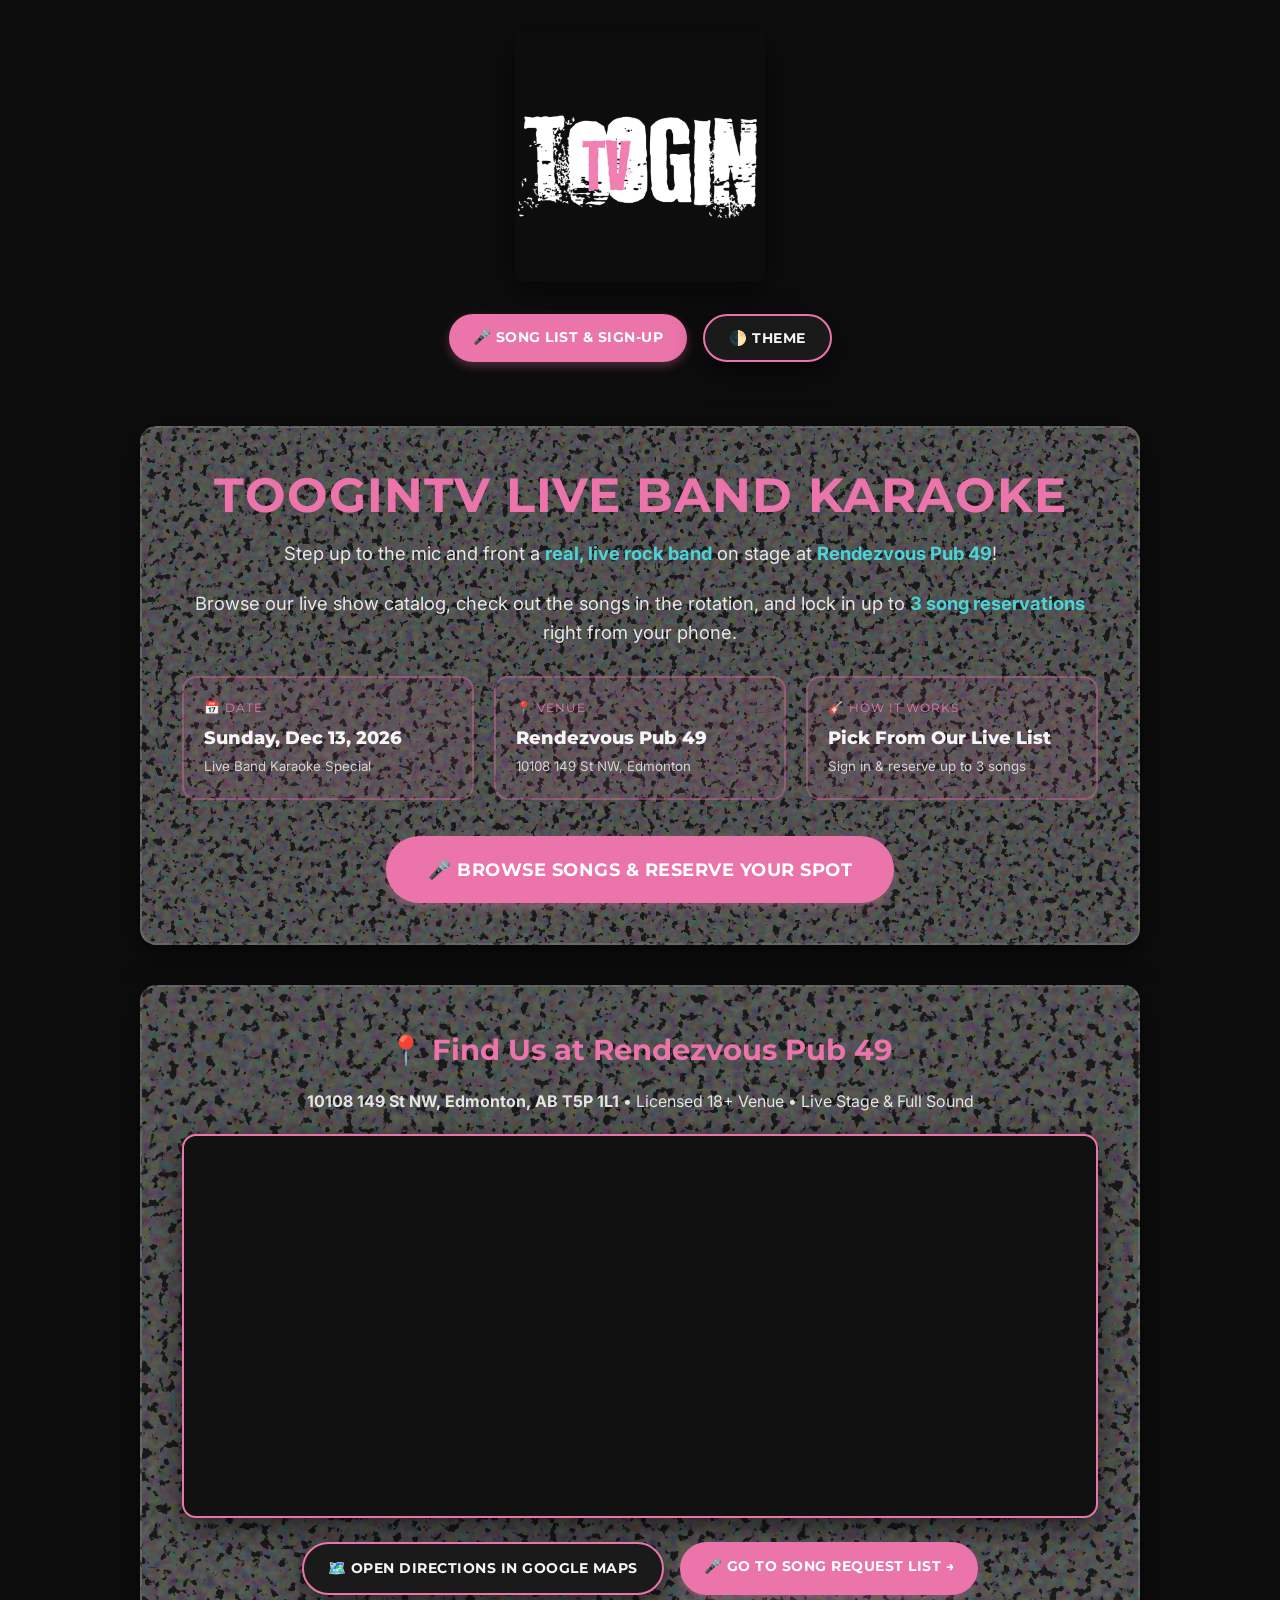
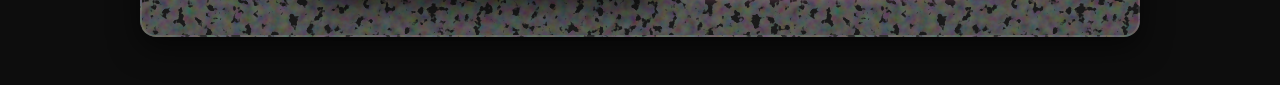
==== karaoke/index.html @ b61923ed "commit" ====
<!DOCTYPE html>
<html lang="en">
<head>
  <meta charset="UTF-8" />
  <meta name="viewport" content="width=device-width, initial-scale=1.0" />
  <title>TooginTV — Live Band Karaoke at Rendezvous Pub</title>
  <link rel="preconnect" href="https://fonts.googleapis.com">
  <link rel="preconnect" href="https://fonts.gstatic.com" crossorigin>
  <link href="https://fonts.googleapis.com/css2?family=Inter:wght@400;500;600;700&family=Montserrat:wght@700;800;900&display=swap" rel="stylesheet">
  <link rel="stylesheet" href="../css/styles.css">
  <style>
    :root {
      --primary-cyan: #4ce0e4;
      --primary-pink: #eb74ab;
      --pink-hover: #d15d92;
      --bg-color: var(--primary-cyan);
      --text-color: #222222;
      --card-bg: #ffffff;
      --card-shadow: 0 10px 30px rgba(0, 0, 0, 0.15);
      --border-color: rgba(0, 0, 0, 0.1);
    }
    body.dark-mode {
      --bg-color: #0d0d0d;
      --text-color: #f5f5f5;
      --card-bg: #1a1a1a;
      --card-shadow: 0 10px 30px rgba(0, 0, 0, 0.6);
      --border-color: rgba(255, 255, 255, 0.1);
    }
    .hero-section h1 {
      color: var(--primary-pink);
      margin-bottom: 1rem;
      font-size: clamp(2rem, 5vw, 3rem);
      text-transform: uppercase;
      letter-spacing: 1px;
      line-height: 1.15;
    }
    .hero-section p {
      font-size: 1.15rem;
      margin-bottom: 1.25rem;
      opacity: 0.92;
    }
    .hero-section strong {
      color: var(--primary-cyan);
    }
    body:not(.dark-mode) .hero-section strong {
      color: #d15d92;
    }
    .event-grid {
      display: grid;
      grid-template-columns: repeat(auto-fit, minmax(220px, 1fr));
      gap: 1.25rem;
      margin: 1.75rem 0;
      text-align: left;
    }
    .event-stat {
      background: rgba(235, 116, 171, 0.08);
      border: 2px solid rgba(235, 116, 171, 0.35);
      border-radius: 14px;
      padding: 1.25rem;
    }
    .event-stat .label {
      font-family: 'Montserrat', sans-serif;
      font-size: 0.78rem;
      text-transform: uppercase;
      letter-spacing: 1px;
      color: var(--primary-pink);
      display: block;
      margin-bottom: 0.35rem;
    }
    .event-stat .value {
      font-family: 'Montserrat', sans-serif;
      font-size: 1.15rem;
      font-weight: 800;
    }
    .map-wrapper {
      width: 100%;
      border-radius: 14px;
      overflow: hidden;
      border: 2px solid var(--primary-pink);
      box-shadow: var(--card-shadow);
      margin-top: 1.25rem;
      background: #111;
    }
    .map-wrapper iframe {
      width: 100%;
      height: 380px;
      border: 0;
      display: block;
    }
    .cta-big {
      display: inline-block;
      padding: 1.15rem 2.6rem;
      font-size: 1.15rem;
      margin-top: 0.5rem;
    }
  </style>
</head>
<body class="dark-mode">
  <header>
    <a href="index.html">
      <img src="../black and pink.png" onerror="this.onerror=null;this.src='TooginLogo.jpg';" alt="TooginTV Logo" class="logo-img" />
    </a>
    <nav class="header-controls">
      <a href="karaoke.html" class="btn">🎤 Song List &amp; Sign-Up</a>
      <button class="btn btn-outline" id="themeToggle" type="button">🌓 Theme</button>
    </nav>
  </header>

  <main>
    <!-- HERO / EVENT INFO CARD -->
    <section class="card hero-section text-center">
      <h1>TooginTV Live Band Karaoke</h1>
      <p>
        Step up to the mic and front a <strong>real, live rock band</strong> on stage at <strong>Rendezvous Pub 49</strong>!
      </p>
      <p>
        Browse our live show catalog, check out the songs in the rotation, and lock in up to <strong>3 song reservations</strong> right from your phone.
      </p>

      <div class="event-grid">
        <div class="event-stat">
          <span class="label">📅 Date</span>
          <div class="value">Sunday, Dec 13, 2026</div>
          <small style="opacity:0.8;">Live Band Karaoke Special</small>
        </div>
        <div class="event-stat">
          <span class="label">📍 Venue</span>
          <div class="value">Rendezvous Pub 49</div>
          <small style="opacity:0.8;">10108 149 St NW, Edmonton</small>
        </div>
        <div class="event-stat">
          <span class="label">🎸 How It Works</span>
          <div class="value">Pick From Our Live List</div>
          <small style="opacity:0.8;">Sign in &amp; reserve up to 3 songs</small>
        </div>
      </div>

      <a href="karaoke.html" class="btn cta-big">🎤 Browse Songs &amp; Reserve Your Spot</a>
    </section>

    <!-- VENUE & MAP CARD -->
    <section class="card text-center">
      <h2>📍 Find Us at Rendezvous Pub 49</h2>
      <p>
        <strong>10108 149 St NW, Edmonton, AB T5P 1L1</strong> • Licensed 18+ Venue • Live Stage &amp; Full Sound
      </p>

      <div class="map-wrapper">
        <iframe
          title="Rendezvous Pub 49 Edmonton Map"
          loading="lazy"
          allowfullscreen
          referrerpolicy="no-referrer-when-downgrade"
          src="https://www.google.com/maps?q=Rendezvous+Pub+10108+149+St+NW+Edmonton+AB+T5P+1L1&output=embed">
        </iframe>
      </div>

      <div style="margin-top: 1.5rem; display: flex; justify-content: center; gap: 1rem; flex-wrap: wrap;">
        <a href="https://www.google.com/maps/dir/?api=1&destination=10108+149+St+NW+Edmonton+AB+T5P+1L1"
           target="_blank" rel="noopener" class="btn btn-outline">
          🗺️ Open Directions in Google Maps
        </a>
        <a href="karaoke.html" class="btn">
          🎤 Go to Song Request List →
        </a>
      </div>
    </section>
  </main>

  <script>
    (function initTheme() {
      const saved = localStorage.getItem('toogintv-theme');
      if (saved === 'light') {
        document.body.classList.remove('dark-mode');
      } else {
        document.body.classList.add('dark-mode');
      }
      const btn = document.getElementById('themeToggle');
      if (btn) {
        btn.addEventListener('click', () => {
          document.body.classList.toggle('dark-mode');
          const isDark = document.body.classList.contains('dark-mode');
          localStorage.setItem('toogintv-theme', isDark ? 'dark' : 'light');
        });
      }
    })();
  </script>
</body>
</html>
---- css/styles.css ----
:root {
    --primary-cyan: #4ce0e4; 
    --primary-pink: #eb74ab; 
    --pink-hover: #d15d92;
    
    /* Baseline Light Mode Defaults */
    --bg-color: var(--primary-cyan);
    --text-color: #222222;
    --card-bg: #ffffff;
    --card-shadow: 0 10px 30px rgba(0, 0, 0, 0.15);
    --border-color: rgba(0, 0, 0, 0.1);
}

body.dark-mode {
    --bg-color: #0d0d0d; 
    --text-color: #f5f5f5;
    --card-bg: #1a1a1a;
    --card-shadow: 0 10px 30px rgba(0, 0, 0, 0.6);
    --border-color: rgba(255, 255, 255, 0.1);
}

* { box-sizing: border-box; margin: 0; padding: 0; }

body {
    background-color: var(--bg-color);
    color: var(--text-color);
    font-family: 'Inter', sans-serif;
    transition: background-color 0.4s ease, color 0.4s ease;
    display: flex;
    flex-direction: column;
    align-items: center;
    min-height: 100vh;
    padding: 0 1.5rem 3rem 1.5rem;
    line-height: 1.6;
}

h1, h2, h3, .brand-font { font-family: 'Montserrat', sans-serif; }

header {
    display: flex;
    flex-direction: column;
    align-items: center;
    width: 100%;
    max-width: 1000px;
    padding: 2rem 0;
    margin-bottom: 2rem;
    gap: 1.5rem;
}

.logo-img {
    max-width: 250px;
    height: auto;
    border-radius: 8px;
    box-shadow: var(--card-shadow);
    transition: transform 0.3s ease;
}

.logo-img:hover { transform: translateY(-2px); }

.header-controls { 
    display: flex; 
    gap: 1rem; 
    align-items: center; 
    flex-wrap: wrap;
    justify-content: center;
}

.btn {
    background-color: var(--primary-pink);
    color: #ffffff;
    border: none;
    padding: 0.8rem 1.5rem;
    font-family: 'Montserrat', sans-serif;
    font-size: 0.9rem;
    font-weight: 700;
    cursor: pointer;
    border-radius: 50px;
    text-transform: uppercase;
    text-decoration: none;
    text-align: center;
    letter-spacing: 0.5px;
    transition: all 0.2s ease;
    box-shadow: 0 4px 10px rgba(235, 116, 171, 0.3);
}

.btn:hover {
    background-color: var(--pink-hover);
    transform: translateY(-2px);
    box-shadow: 0 6px 15px rgba(235, 116, 171, 0.4);
}

.btn-outline {
    background-color: var(--card-bg);
    border: 2px solid var(--primary-pink);
    color: var(--text-color);
    box-shadow: var(--card-shadow);
}

.btn-outline:hover { background-color: var(--primary-pink); color: #ffffff; }

main {
    width: 100%;
    max-width: 1000px;
    display: flex;
    flex-direction: column;
    gap: 2.5rem;
}

.card {
    background-color: var(--card-bg);
    background-image: url("data:image/svg+xml,%3Csvg viewBox='0 0 200 200' xmlns='http://www.w3.org/2000/svg'%3E%3Cfilter id='noiseFilter'%3E%3CfeTurbulence type='fractalNoise' baseFrequency='0.35' numOctaves='3' stitchTiles='stitch'/%3E%3CfeColorMatrix type='matrix' values='1 0 0 0 0 0 1 0 0 0 0 0 1 0 0 0 0 0 12 -4' /%3E%3C/filter%3E%3Crect width='100%25' height='100%25' filter='url(%23noiseFilter)' opacity='0.35'/%3E%3C/svg%3E");
    padding: 2.5rem;
    border-radius: 16px;
    box-shadow: var(--card-shadow);
    border: 2px solid var(--border-color);
    transition: background-color 0.4s ease, border 0.4s ease;
}

.text-center { text-align: center; }
.card h2 { color: var(--primary-pink); margin-bottom: 1rem; font-size: 1.8rem; }
.card p { margin-bottom: 1rem; color: inherit; opacity: 0.9; }

/* Broadcast Schedule & Countdown */
.schedule-section { text-align: center; display: flex; flex-direction: column; align-items: center; gap: 1.5rem; }
.event-title { color: var(--primary-cyan); font-size: 1.5rem; font-family: 'Montserrat', sans-serif; text-transform: uppercase; display: block; margin-bottom: 0.5rem; }
body.light-mode .event-title { color: #d15d92; }
.local-time { color: #ffffff; background: #222; padding: 0.3rem 0.8rem; border-radius: 6px; font-weight: 700; display: inline-block; }
.countdown { display: flex; gap: 1.5rem; justify-content: center; margin-top: 1rem; }
.time-box { display: flex; flex-direction: column; align-items: center; background-color: var(--bg-color); padding: 1.2rem; border-radius: 12px; min-width: 90px; border: 2px solid rgba(235, 116, 171, 0.3); box-shadow: inset 0 2px 5px rgba(0,0,0,0.2); }
.time-box span { font-family: 'Montserrat', sans-serif; font-size: 2.5rem; font-weight: 800; color: var(--primary-pink); line-height: 1; }
.time-box small { font-weight: 500; text-transform: uppercase; font-size: 0.8rem; margin-top: 0.5rem; opacity: 0.9; }

/* Media Tabs */
.tabs-header { display: flex; gap: 1rem; margin-bottom: 1.5rem; justify-content: center; border-bottom: 2px solid var(--border-color); padding-bottom: 0.5rem; }
.tab-btn { background: transparent; border: none; color: var(--text-color); font-family: 'Montserrat', sans-serif; font-size: 1.3rem; font-weight: 700; cursor: pointer; padding: 0.5rem 1rem; opacity: 0.5; transition: opacity 0.2s ease, color 0.2s ease; }
.tab-btn:hover { opacity: 0.8; }
.tab-btn.active { opacity: 1; color: var(--primary-pink); border-bottom: 3px solid var(--primary-pink); }
.tab-content { display: none; width: 100%; border: 2px solid var(--primary-pink); border-radius: 8px; overflow: hidden; background: #000; }
.tab-content.active { display: block; }

/* Floating PiP Player */
#twitch-embed-wrapper { width: 100%; transition: all 0.3s ease; }
#twitch-embed { width: 100%; height: 600px; }
.floating-pip {
    position: fixed !important;
    bottom: 20px;
    right: 20px;
    width: 400px !important;
    height: 225px !important;
    z-index: 9999;
    box-shadow: 0 20px 40px rgba(0,0,0,0.8);
    border: 3px solid var(--primary-cyan);
    border-radius: 12px;
    overflow: hidden;
    animation: slideIn 0.3s ease-out forwards;
}
.pip-close-btn {
    position: absolute;
    top: -10px;
    right: -10px;
    background: var(--primary-pink);
    color: white;
    border: none;
    border-radius: 50%;
    width: 30px;
    height: 30px;
    font-weight: bold;
    cursor: pointer;
    z-index: 10000;
    display: none;
}
.floating-pip .pip-close-btn { display: block; }
.floating-pip #twitch-embed { height: 100% !important; }

@keyframes slideIn {
    from { transform: translateY(100px); opacity: 0; }
    to { transform: translateY(0); opacity: 1; }
}

.tiktok-wrapper { display: flex; justify-content: center; background: var(--bg-color); padding: 1rem; }

@media (max-width: 768px) {
    .countdown { gap: 0.8rem; }
    .time-box { min-width: 70px; padding: 0.8rem; }
    .time-box span { font-size: 1.8rem; }
    #twitch-embed { height: 400px; }
    .floating-pip { width: 90% !important; right: 5%; bottom: 10px; }
}
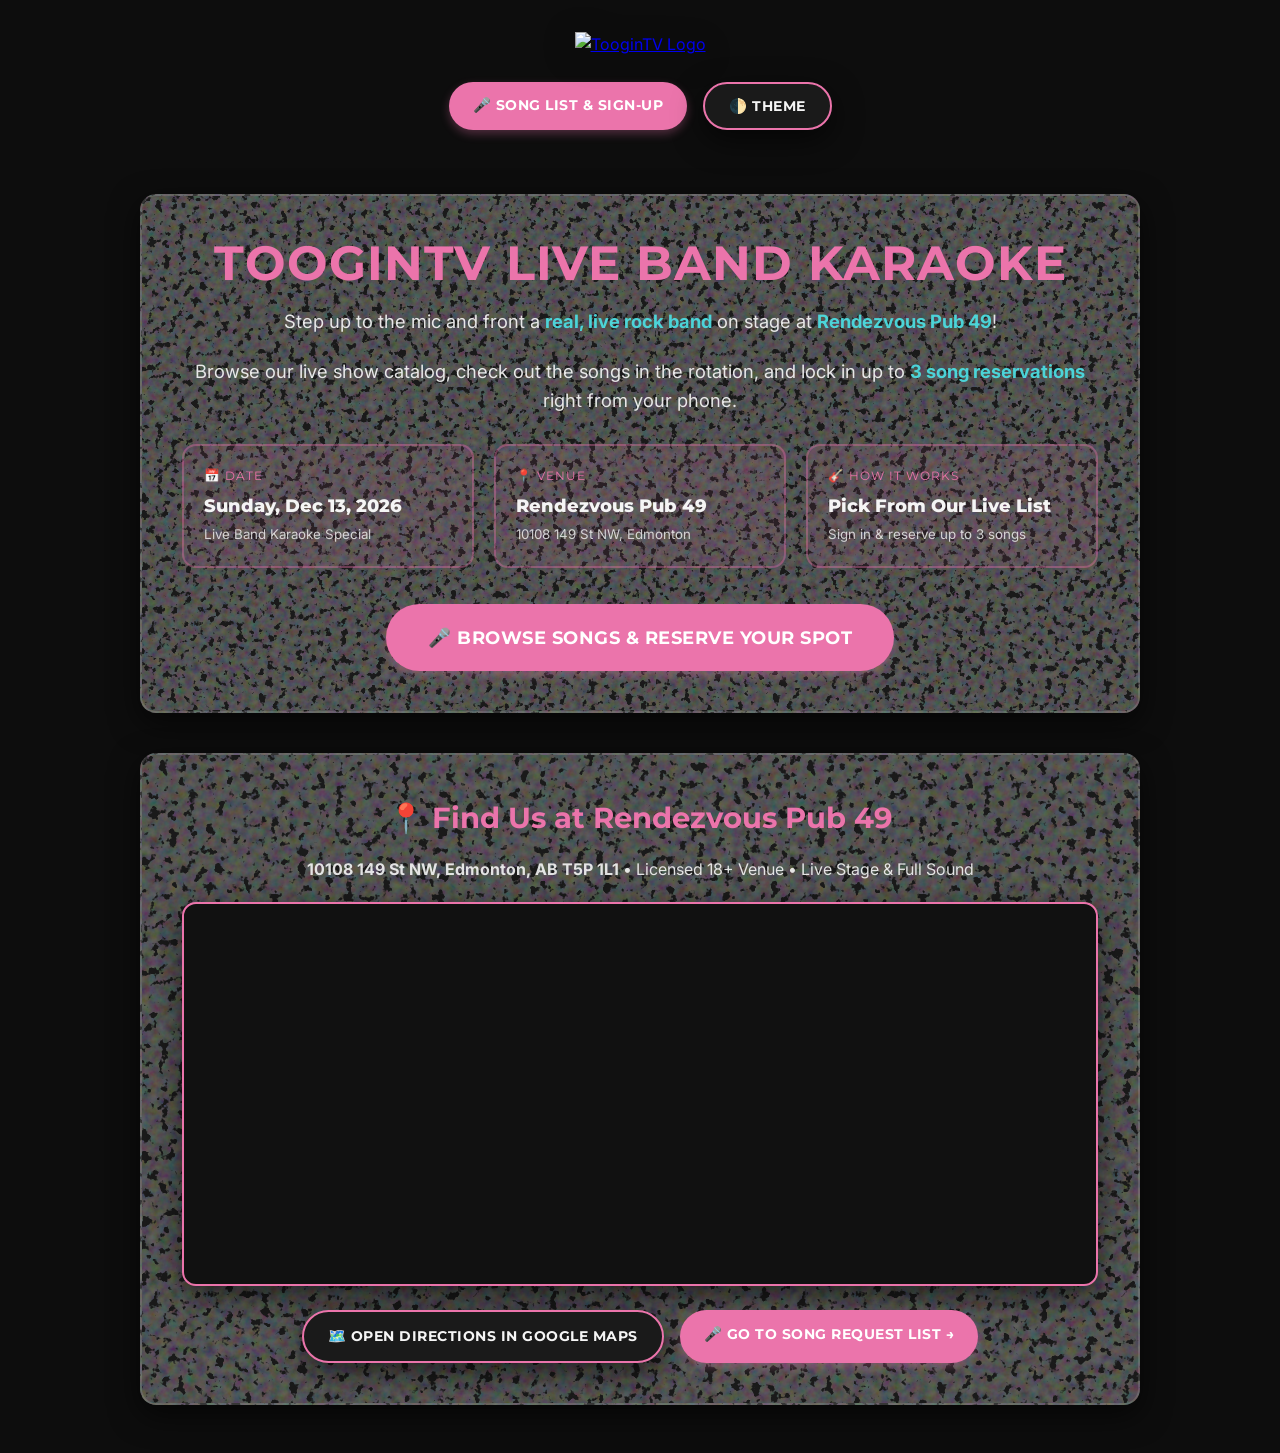
==== commit b5aca0d8: "bugfixing" ====
--- a/karaoke/index.html
+++ b/karaoke/index.html
@@ -17,14 +17,28 @@
       --text-color: #222222;
       --card-bg: #ffffff;
       --card-shadow: 0 10px 30px rgba(0, 0, 0, 0.15);
-      --border-color: rgba(0, 0, 0, 0.1);
+      --border-color: rgba(0, 0, 0, 0.12);
+      --cyan-accent: #096b6e;
     }
     body.dark-mode {
       --bg-color: #0d0d0d;
       --text-color: #f5f5f5;
       --card-bg: #1a1a1a;
       --card-shadow: 0 10px 30px rgba(0, 0, 0, 0.6);
-      --border-color: rgba(255, 255, 255, 0.1);
+      --border-color: rgba(255, 255, 255, 0.12);
+      --cyan-accent: var(--primary-cyan);
+    }
+    .logo-img {
+      max-width: 240px;
+      height: auto;
+      background: transparent !important;
+      box-shadow: none !important;
+      border-radius: 0 !important;
+      filter: drop-shadow(0 6px 16px rgba(0, 0, 0, 0.35));
+      transition: transform 0.3s ease;
+    }
+    .logo-img:hover {
+      transform: translateY(-2px);
     }
     .hero-section h1 {
       color: var(--primary-pink);
@@ -40,7 +54,7 @@
       opacity: 0.92;
     }
     .hero-section strong {
-      color: var(--primary-cyan);
+      color: var(--cyan-accent);
     }
     body:not(.dark-mode) .hero-section strong {
       color: #d15d92;
@@ -98,7 +112,7 @@
 <body class="dark-mode">
   <header>
     <a href="index.html">
-      <img src="../black and pink.png" onerror="this.onerror=null;this.src='TooginLogo.jpg';" alt="TooginTV Logo" class="logo-img" />
+      <img src="/tooginlogo.png" onerror="this.onerror=null;this.src='https://www.toogintv.com/tooginlogo.png';" alt="TooginTV Logo" class="logo-img" />
     </a>
     <nav class="header-controls">
       <a href="karaoke.html" class="btn">🎤 Song List &amp; Sign-Up</a>
@@ -169,7 +183,11 @@
 
   <script>
     (function initTheme() {
-      const saved = localStorage.getItem('toogintv-theme');
+      let saved = localStorage.getItem('toogintv-theme');
+      if (!saved) {
+        saved = 'dark';
+        localStorage.setItem('toogintv-theme', 'dark');
+      }
       if (saved === 'light') {
         document.body.classList.remove('dark-mode');
       } else {
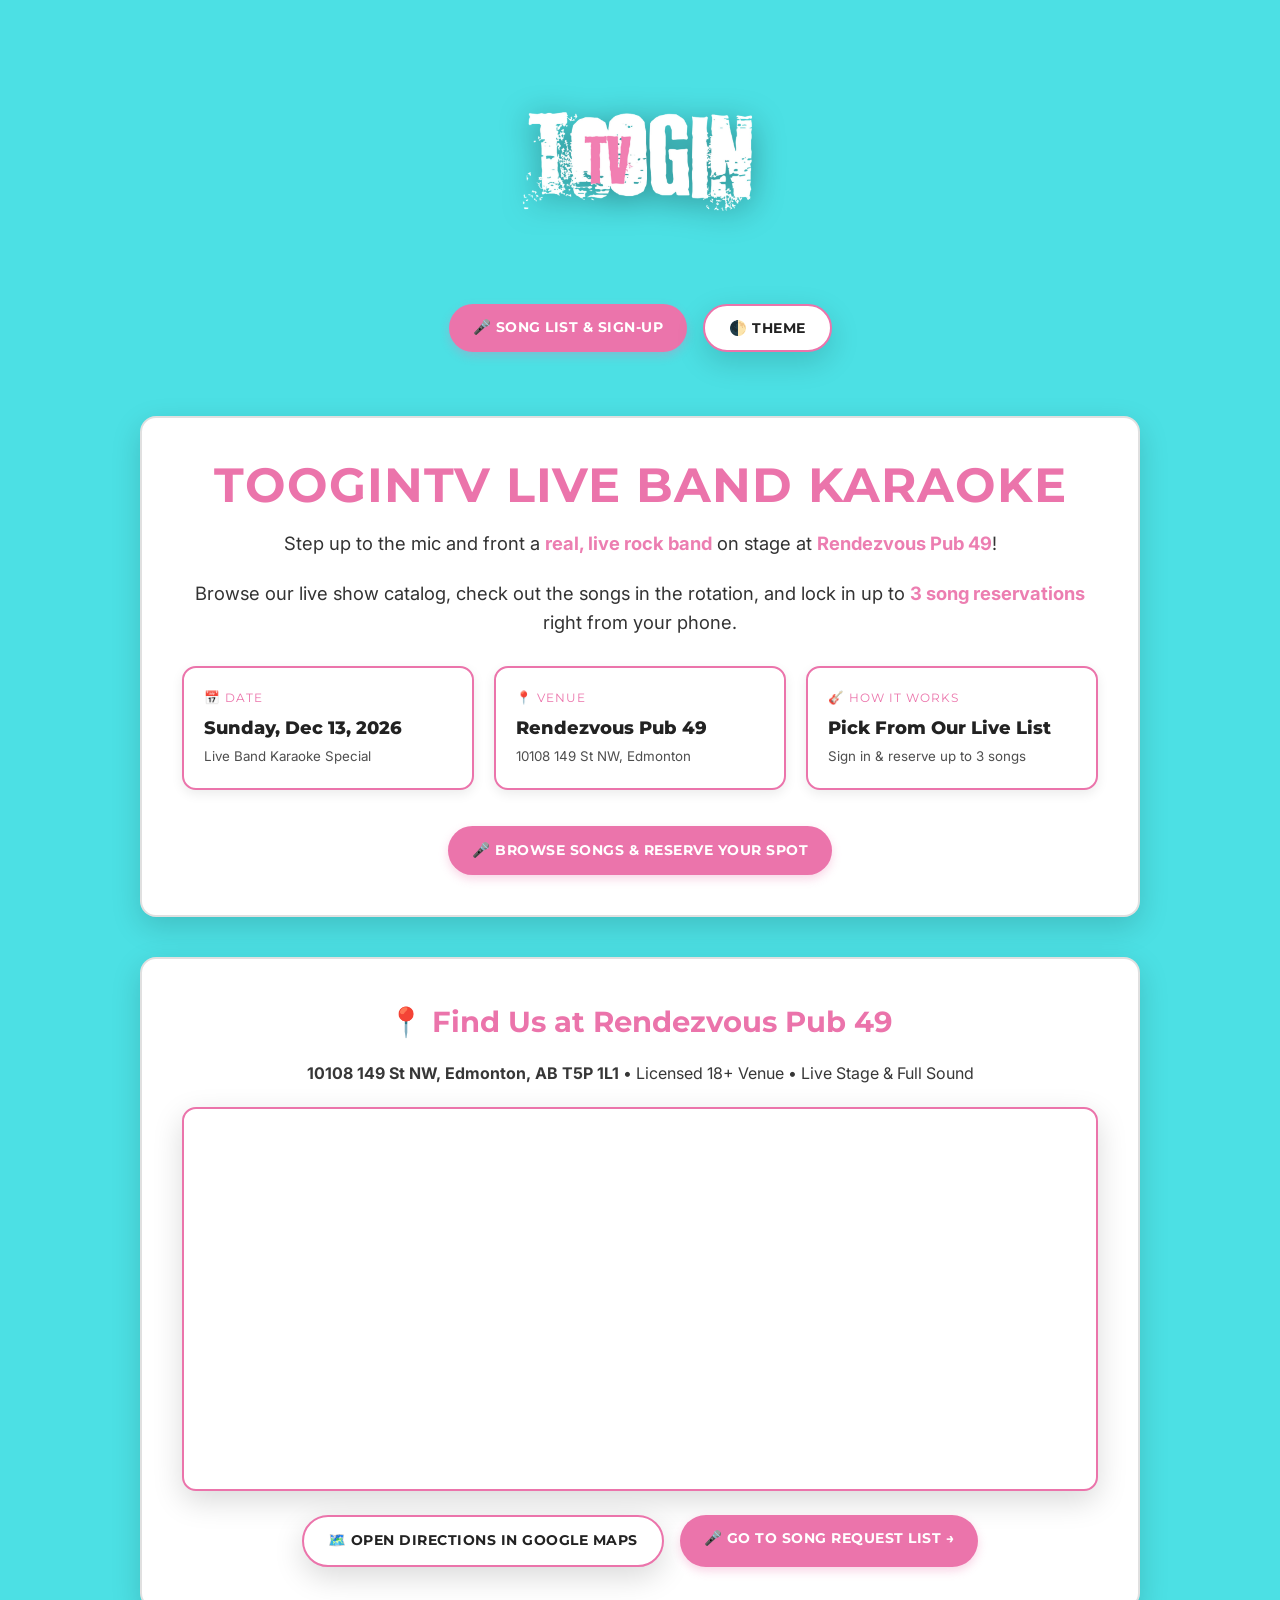
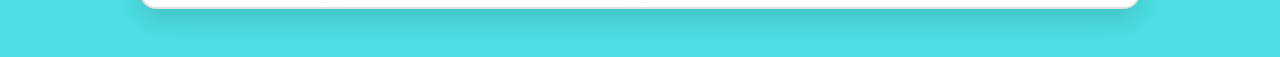
==== commit 3129c541: "d" ====
--- a/karaoke/index.html
+++ b/karaoke/index.html
@@ -16,17 +16,24 @@
       --bg-color: var(--primary-cyan);
       --text-color: #222222;
       --card-bg: #ffffff;
+      --subcard-bg: #ffffff;
       --card-shadow: 0 10px 30px rgba(0, 0, 0, 0.15);
       --border-color: rgba(0, 0, 0, 0.12);
-      --cyan-accent: #096b6e;
     }
     body.dark-mode {
       --bg-color: #0d0d0d;
       --text-color: #f5f5f5;
       --card-bg: #1a1a1a;
+      --subcard-bg: #141414;
       --card-shadow: 0 10px 30px rgba(0, 0, 0, 0.6);
       --border-color: rgba(255, 255, 255, 0.12);
-      --cyan-accent: var(--primary-cyan);
+    }
+    .card {
+      background-color: var(--card-bg) !important;
+      color: var(--text-color) !important;
+    }
+    body:not(.dark-mode) .card {
+      background-image: none !important;
     }
     .logo-img {
       max-width: 240px;
@@ -54,10 +61,10 @@
       opacity: 0.92;
     }
     .hero-section strong {
-      color: var(--cyan-accent);
+      color: var(--primary-cyan);
     }
     body:not(.dark-mode) .hero-section strong {
-      color: #d15d92;
+      color: var(--primary-pink);
     }
     .event-grid {
       display: grid;
@@ -67,10 +74,11 @@
       text-align: left;
     }
     .event-stat {
-      background: rgba(235, 116, 171, 0.08);
-      border: 2px solid rgba(235, 116, 171, 0.35);
+      background-color: var(--subcard-bg);
+      border: 2px solid var(--primary-pink);
       border-radius: 14px;
       padding: 1.25rem;
+      box-shadow: 0 4px 12px rgba(0, 0, 0, 0.08);
     }
     .event-stat .label {
       font-family: 'Montserrat', sans-serif;
@@ -93,7 +101,7 @@
       border: 2px solid var(--primary-pink);
       box-shadow: var(--card-shadow);
       margin-top: 1.25rem;
-      background: #111;
+      background: var(--subcard-bg);
     }
     .map-wrapper iframe {
       width: 100%;
@@ -109,7 +117,7 @@
     }
   </style>
 </head>
-<body class="dark-mode">
+<body class="">
   <header>
     <a href="index.html">
       <img src="/tooginlogo.png" onerror="this.onerror=null;this.src='https://www.toogintv.com/tooginlogo.png';" alt="TooginTV Logo" class="logo-img" />
@@ -183,15 +191,10 @@
 
   <script>
     (function initTheme() {
-      let saved = localStorage.getItem('toogintv-theme');
-      if (!saved) {
-        saved = 'dark';
-        localStorage.setItem('toogintv-theme', 'dark');
-      }
-      if (saved === 'light') {
+      if (localStorage.getItem('toogintv-theme') === 'dark') {
+        document.body.classList.add('dark-mode');
+      } else {
         document.body.classList.remove('dark-mode');
-      } else {
-        document.body.classList.add('dark-mode');
       }
       const btn = document.getElementById('themeToggle');
       if (btn) {
--- a/css/styles.css
+++ b/css/styles.css
@@ -7,23 +7,27 @@
     --bg-color: var(--primary-cyan);
     --text-color: #222222;
     --card-bg: #ffffff;
+    --subcard-bg: #ffffff;
+    --input-bg: #f5f9fa;
     --card-shadow: 0 10px 30px rgba(0, 0, 0, 0.15);
-    --border-color: rgba(0, 0, 0, 0.1);
+    --border-color: rgba(0, 0, 0, 0.12);
 }
 
 body.dark-mode {
     --bg-color: #0d0d0d; 
     --text-color: #f5f5f5;
     --card-bg: #1a1a1a;
+    --subcard-bg: #141414;
+    --input-bg: #111111;
     --card-shadow: 0 10px 30px rgba(0, 0, 0, 0.6);
-    --border-color: rgba(255, 255, 255, 0.1);
+    --border-color: rgba(255, 255, 255, 0.12);
 }
 
 * { box-sizing: border-box; margin: 0; padding: 0; }
 
 body {
-    background-color: var(--bg-color);
-    color: var(--text-color);
+    background-color: var(--bg-color) !important;
+    color: var(--text-color) !important;
     font-family: 'Inter', sans-serif;
     transition: background-color 0.4s ease, color 0.4s ease;
     display: flex;
@@ -48,10 +52,12 @@
 }
 
 .logo-img {
-    max-width: 250px;
+    max-width: 240px;
     height: auto;
-    border-radius: 8px;
-    box-shadow: var(--card-shadow);
+    background: transparent !important;
+    box-shadow: none !important;
+    border-radius: 0 !important;
+    filter: drop-shadow(0 6px 16px rgba(0, 0, 0, 0.35));
     transition: transform 0.3s ease;
 }
 
@@ -65,9 +71,11 @@
     justify-content: center;
 }
 
-.btn {
-    background-color: var(--primary-pink);
-    color: #ffffff;
+.btn,
+button.btn,
+a.btn {
+    background-color: var(--primary-pink) !important;
+    color: #ffffff !important;
     border: none;
     padding: 0.8rem 1.5rem;
     font-family: 'Montserrat', sans-serif;
@@ -83,20 +91,29 @@
     box-shadow: 0 4px 10px rgba(235, 116, 171, 0.3);
 }
 
-.btn:hover {
-    background-color: var(--pink-hover);
+.btn:hover,
+button.btn:hover,
+a.btn:hover {
+    background-color: var(--pink-hover) !important;
     transform: translateY(-2px);
     box-shadow: 0 6px 15px rgba(235, 116, 171, 0.4);
 }
 
-.btn-outline {
-    background-color: var(--card-bg);
-    border: 2px solid var(--primary-pink);
-    color: var(--text-color);
+.btn-outline,
+button.btn-outline,
+a.btn-outline {
+    background-color: var(--card-bg) !important;
+    border: 2px solid var(--primary-pink) !important;
+    color: var(--text-color) !important;
     box-shadow: var(--card-shadow);
 }
 
-.btn-outline:hover { background-color: var(--primary-pink); color: #ffffff; }
+.btn-outline:hover,
+button.btn-outline:hover,
+a.btn-outline:hover {
+    background-color: var(--primary-pink) !important;
+    color: #ffffff !important;
+}
 
 main {
     width: 100%;
@@ -107,76 +124,70 @@
 }
 
 .card {
-    background-color: var(--card-bg);
-    background-image: url("data:image/svg+xml,%3Csvg viewBox='0 0 200 200' xmlns='http://www.w3.org/2000/svg'%3E%3Cfilter id='noiseFilter'%3E%3CfeTurbulence type='fractalNoise' baseFrequency='0.35' numOctaves='3' stitchTiles='stitch'/%3E%3CfeColorMatrix type='matrix' values='1 0 0 0 0 0 1 0 0 0 0 0 1 0 0 0 0 0 12 -4' /%3E%3C/filter%3E%3Crect width='100%25' height='100%25' filter='url(%23noiseFilter)' opacity='0.35'/%3E%3C/svg%3E");
+    background-color: var(--card-bg) !important;
+    color: var(--text-color) !important;
     padding: 2.5rem;
     border-radius: 16px;
     box-shadow: var(--card-shadow);
     border: 2px solid var(--border-color);
-    transition: background-color 0.4s ease, border 0.4s ease;
+    transition: background-color 0.4s ease, border 0.4s ease, color 0.4s ease;
+}
+
+body.dark-mode .card {
+    background-image: url("data:image/svg+xml,%3Csvg viewBox='0 0 200 200' xmlns='http://www.w3.org/2000/svg'%3E%3Cfilter id='noiseFilter'%3E%3CfeTurbulence type='fractalNoise' baseFrequency='0.35' numOctaves='3' stitchTiles='stitch'/%3E%3CfeColorMatrix type='matrix' values='1 0 0 0 0 0 1 0 0 0 0 0 1 0 0 0 0 0 12 -4' /%3E%3C/filter%3E%3Crect width='100%25' height='100%25' filter='url(%23noiseFilter)' opacity='0.2'/%3E%3C/svg%3E");
+}
+
+.toogin-panel {
+    background-color: var(--card-bg) !important;
+    color: var(--text-color) !important;
+    border: 2px solid var(--border-color);
+    border-radius: 16px;
+    box-shadow: var(--card-shadow);
+    transition: background-color 0.4s ease, border 0.4s ease, color 0.4s ease;
+}
+
+.toogin-subcard,
+button.toogin-subcard {
+    background-color: var(--subcard-bg) !important;
+    color: var(--text-color) !important;
+    border: 1.5px solid var(--border-color);
+    border-radius: 14px;
+    transition: background-color 0.4s ease, border 0.4s ease, color 0.4s ease;
+}
+
+.toogin-input {
+    background-color: var(--input-bg) !important;
+    color: var(--text-color) !important;
+    border: 1.5px solid var(--border-color);
+    border-radius: 12px;
+    padding: 0.6rem 0.9rem;
+}
+
+.toogin-input:focus {
+    outline: none;
+    border-color: var(--primary-pink);
 }
 
 .text-center { text-align: center; }
 .card h2 { color: var(--primary-pink); margin-bottom: 1rem; font-size: 1.8rem; }
 .card p { margin-bottom: 1rem; color: inherit; opacity: 0.9; }
 
-/* Broadcast Schedule & Countdown */
 .schedule-section { text-align: center; display: flex; flex-direction: column; align-items: center; gap: 1.5rem; }
 .event-title { color: var(--primary-cyan); font-size: 1.5rem; font-family: 'Montserrat', sans-serif; text-transform: uppercase; display: block; margin-bottom: 0.5rem; }
-body.light-mode .event-title { color: #d15d92; }
+body:not(.dark-mode) .event-title { color: var(--primary-pink); }
 .local-time { color: #ffffff; background: #222; padding: 0.3rem 0.8rem; border-radius: 6px; font-weight: 700; display: inline-block; }
 .countdown { display: flex; gap: 1.5rem; justify-content: center; margin-top: 1rem; }
 .time-box { display: flex; flex-direction: column; align-items: center; background-color: var(--bg-color); padding: 1.2rem; border-radius: 12px; min-width: 90px; border: 2px solid rgba(235, 116, 171, 0.3); box-shadow: inset 0 2px 5px rgba(0,0,0,0.2); }
 .time-box span { font-family: 'Montserrat', sans-serif; font-size: 2.5rem; font-weight: 800; color: var(--primary-pink); line-height: 1; }
 .time-box small { font-weight: 500; text-transform: uppercase; font-size: 0.8rem; margin-top: 0.5rem; opacity: 0.9; }
 
-/* Media Tabs */
 .tabs-header { display: flex; gap: 1rem; margin-bottom: 1.5rem; justify-content: center; border-bottom: 2px solid var(--border-color); padding-bottom: 0.5rem; }
 .tab-btn { background: transparent; border: none; color: var(--text-color); font-family: 'Montserrat', sans-serif; font-size: 1.3rem; font-weight: 700; cursor: pointer; padding: 0.5rem 1rem; opacity: 0.5; transition: opacity 0.2s ease, color 0.2s ease; }
 .tab-btn:hover { opacity: 0.8; }
 .tab-btn.active { opacity: 1; color: var(--primary-pink); border-bottom: 3px solid var(--primary-pink); }
 .tab-content { display: none; width: 100%; border: 2px solid var(--primary-pink); border-radius: 8px; overflow: hidden; background: #000; }
 .tab-content.active { display: block; }
-
-/* Floating PiP Player */
-#twitch-embed-wrapper { width: 100%; transition: all 0.3s ease; }
 #twitch-embed { width: 100%; height: 600px; }
-.floating-pip {
-    position: fixed !important;
-    bottom: 20px;
-    right: 20px;
-    width: 400px !important;
-    height: 225px !important;
-    z-index: 9999;
-    box-shadow: 0 20px 40px rgba(0,0,0,0.8);
-    border: 3px solid var(--primary-cyan);
-    border-radius: 12px;
-    overflow: hidden;
-    animation: slideIn 0.3s ease-out forwards;
-}
-.pip-close-btn {
-    position: absolute;
-    top: -10px;
-    right: -10px;
-    background: var(--primary-pink);
-    color: white;
-    border: none;
-    border-radius: 50%;
-    width: 30px;
-    height: 30px;
-    font-weight: bold;
-    cursor: pointer;
-    z-index: 10000;
-    display: none;
-}
-.floating-pip .pip-close-btn { display: block; }
-.floating-pip #twitch-embed { height: 100% !important; }
-
-@keyframes slideIn {
-    from { transform: translateY(100px); opacity: 0; }
-    to { transform: translateY(0); opacity: 1; }
-}
-
 .tiktok-wrapper { display: flex; justify-content: center; background: var(--bg-color); padding: 1rem; }
 
 @media (max-width: 768px) {
@@ -184,5 +195,4 @@
     .time-box { min-width: 70px; padding: 0.8rem; }
     .time-box span { font-size: 1.8rem; }
     #twitch-embed { height: 400px; }
-    .floating-pip { width: 90% !important; right: 5%; bottom: 10px; }
-}+}
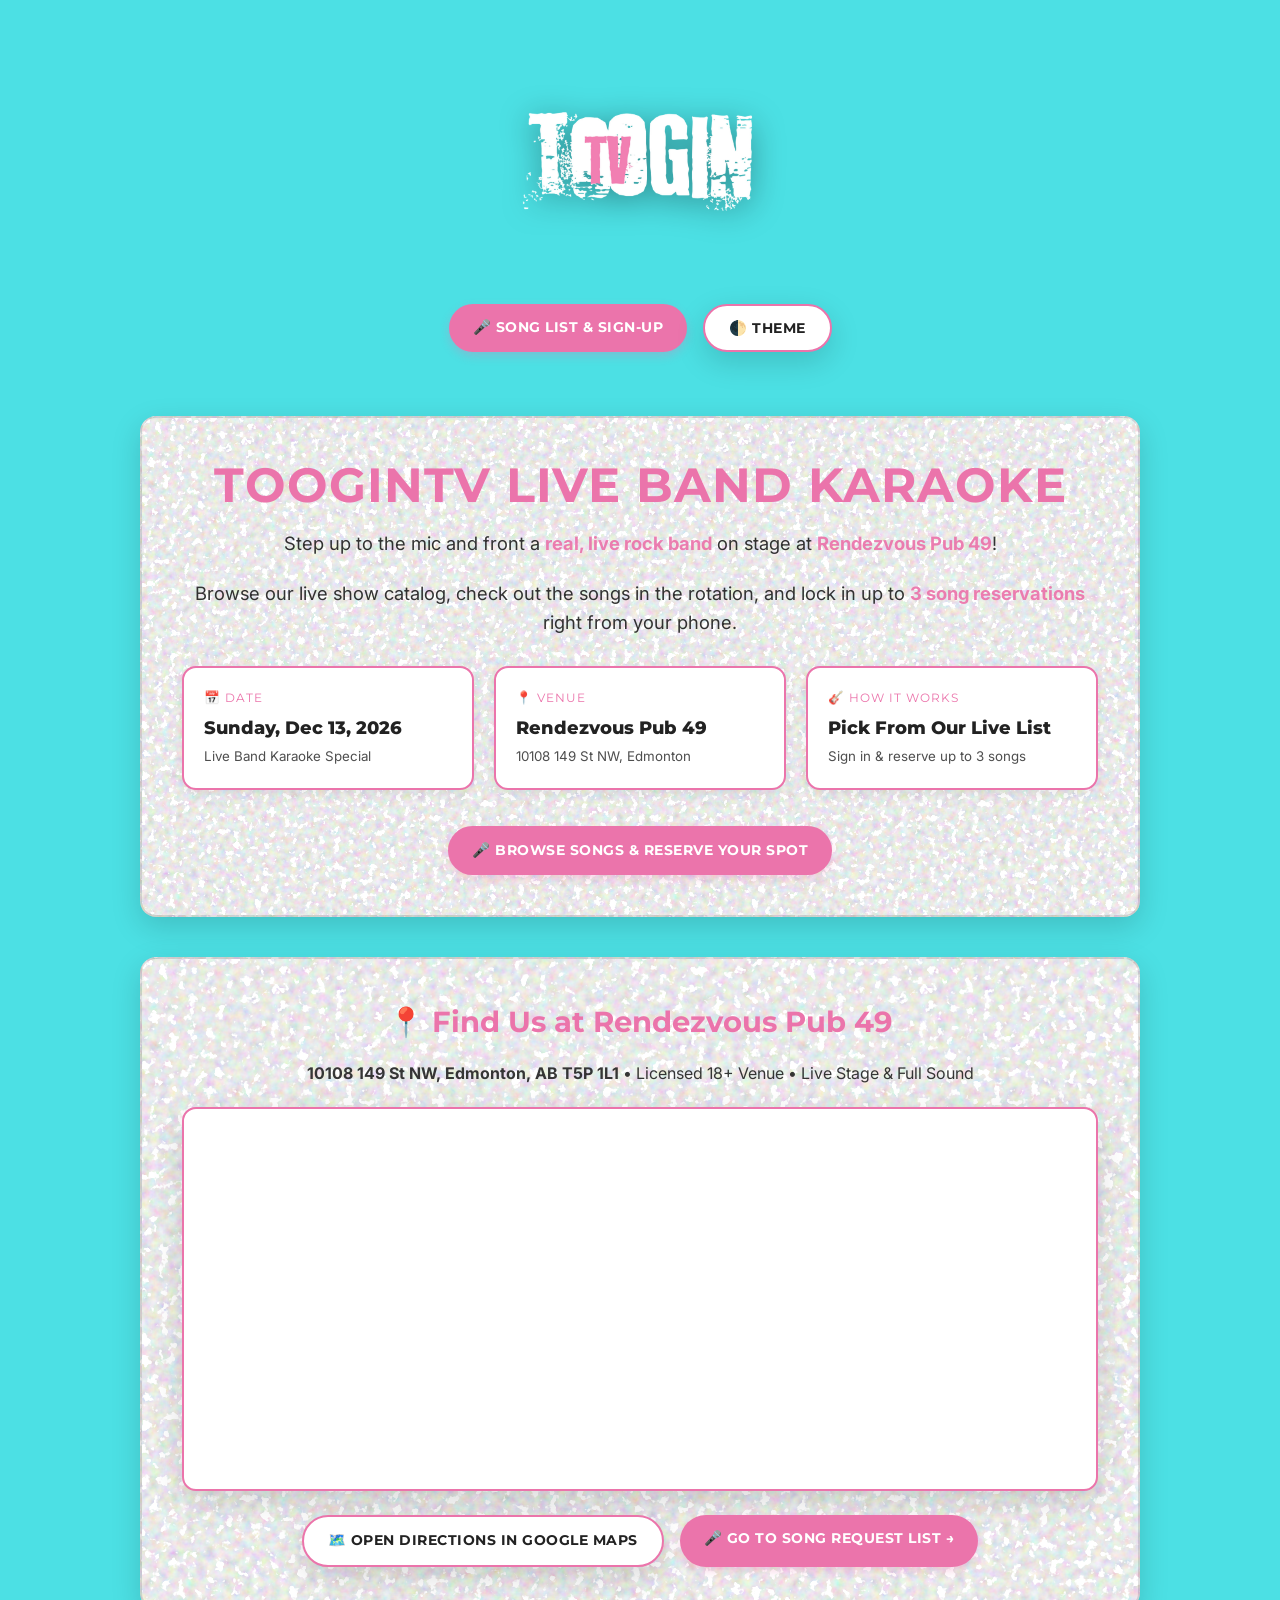
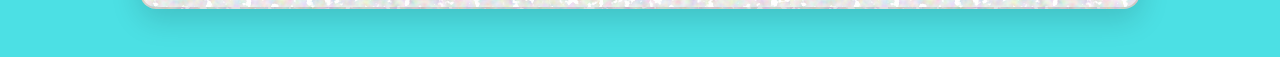
==== commit 35dc7768: "fixing theme" ====
--- a/karaoke/index.html
+++ b/karaoke/index.html
@@ -3,6 +3,7 @@
 <head>
   <meta charset="UTF-8" />
   <meta name="viewport" content="width=device-width, initial-scale=1.0" />
+  <meta name="darkreader-lock" />
   <title>TooginTV — Live Band Karaoke at Rendezvous Pub</title>
   <link rel="preconnect" href="https://fonts.googleapis.com">
   <link rel="preconnect" href="https://fonts.gstatic.com" crossorigin>
@@ -30,10 +31,8 @@
     }
     .card {
       background-color: var(--card-bg) !important;
+      background-image: url("data:image/svg+xml,%3Csvg viewBox='0 0 200 200' xmlns='http://www.w3.org/2000/svg'%3E%3Cfilter id='noiseFilter'%3E%3CfeTurbulence type='fractalNoise' baseFrequency='0.35' numOctaves='3' stitchTiles='stitch'/%3E%3CfeColorMatrix type='matrix' values='1 0 0 0 0 0 1 0 0 0 0 0 1 0 0 0 0 0 12 -4' /%3E%3C/filter%3E%3Crect width='100%25' height='100%25' filter='url(%23noiseFilter)' opacity='0.35'/%3E%3C/svg%3E") !important;
       color: var(--text-color) !important;
-    }
-    body:not(.dark-mode) .card {
-      background-image: none !important;
     }
     .logo-img {
       max-width: 240px;
--- a/css/styles.css
+++ b/css/styles.css
@@ -11,6 +11,7 @@
     --input-bg: #f5f9fa;
     --card-shadow: 0 10px 30px rgba(0, 0, 0, 0.15);
     --border-color: rgba(0, 0, 0, 0.12);
+    --noise-bg: url("data:image/svg+xml,%3Csvg viewBox='0 0 200 200' xmlns='http://www.w3.org/2000/svg'%3E%3Cfilter id='noiseFilter'%3E%3CfeTurbulence type='fractalNoise' baseFrequency='0.35' numOctaves='3' stitchTiles='stitch'/%3E%3CfeColorMatrix type='matrix' values='1 0 0 0 0 0 1 0 0 0 0 0 1 0 0 0 0 0 12 -4' /%3E%3C/filter%3E%3Crect width='100%25' height='100%25' filter='url(%23noiseFilter)' opacity='0.35'/%3E%3C/svg%3E");
 }
 
 body.dark-mode {
@@ -125,6 +126,7 @@
 
 .card {
     background-color: var(--card-bg) !important;
+    background-image: var(--noise-bg) !important;
     color: var(--text-color) !important;
     padding: 2.5rem;
     border-radius: 16px;
@@ -133,12 +135,9 @@
     transition: background-color 0.4s ease, border 0.4s ease, color 0.4s ease;
 }
 
-body.dark-mode .card {
-    background-image: url("data:image/svg+xml,%3Csvg viewBox='0 0 200 200' xmlns='http://www.w3.org/2000/svg'%3E%3Cfilter id='noiseFilter'%3E%3CfeTurbulence type='fractalNoise' baseFrequency='0.35' numOctaves='3' stitchTiles='stitch'/%3E%3CfeColorMatrix type='matrix' values='1 0 0 0 0 0 1 0 0 0 0 0 1 0 0 0 0 0 12 -4' /%3E%3C/filter%3E%3Crect width='100%25' height='100%25' filter='url(%23noiseFilter)' opacity='0.2'/%3E%3C/svg%3E");
-}
-
 .toogin-panel {
     background-color: var(--card-bg) !important;
+    background-image: var(--noise-bg) !important;
     color: var(--text-color) !important;
     border: 2px solid var(--border-color);
     border-radius: 16px;
